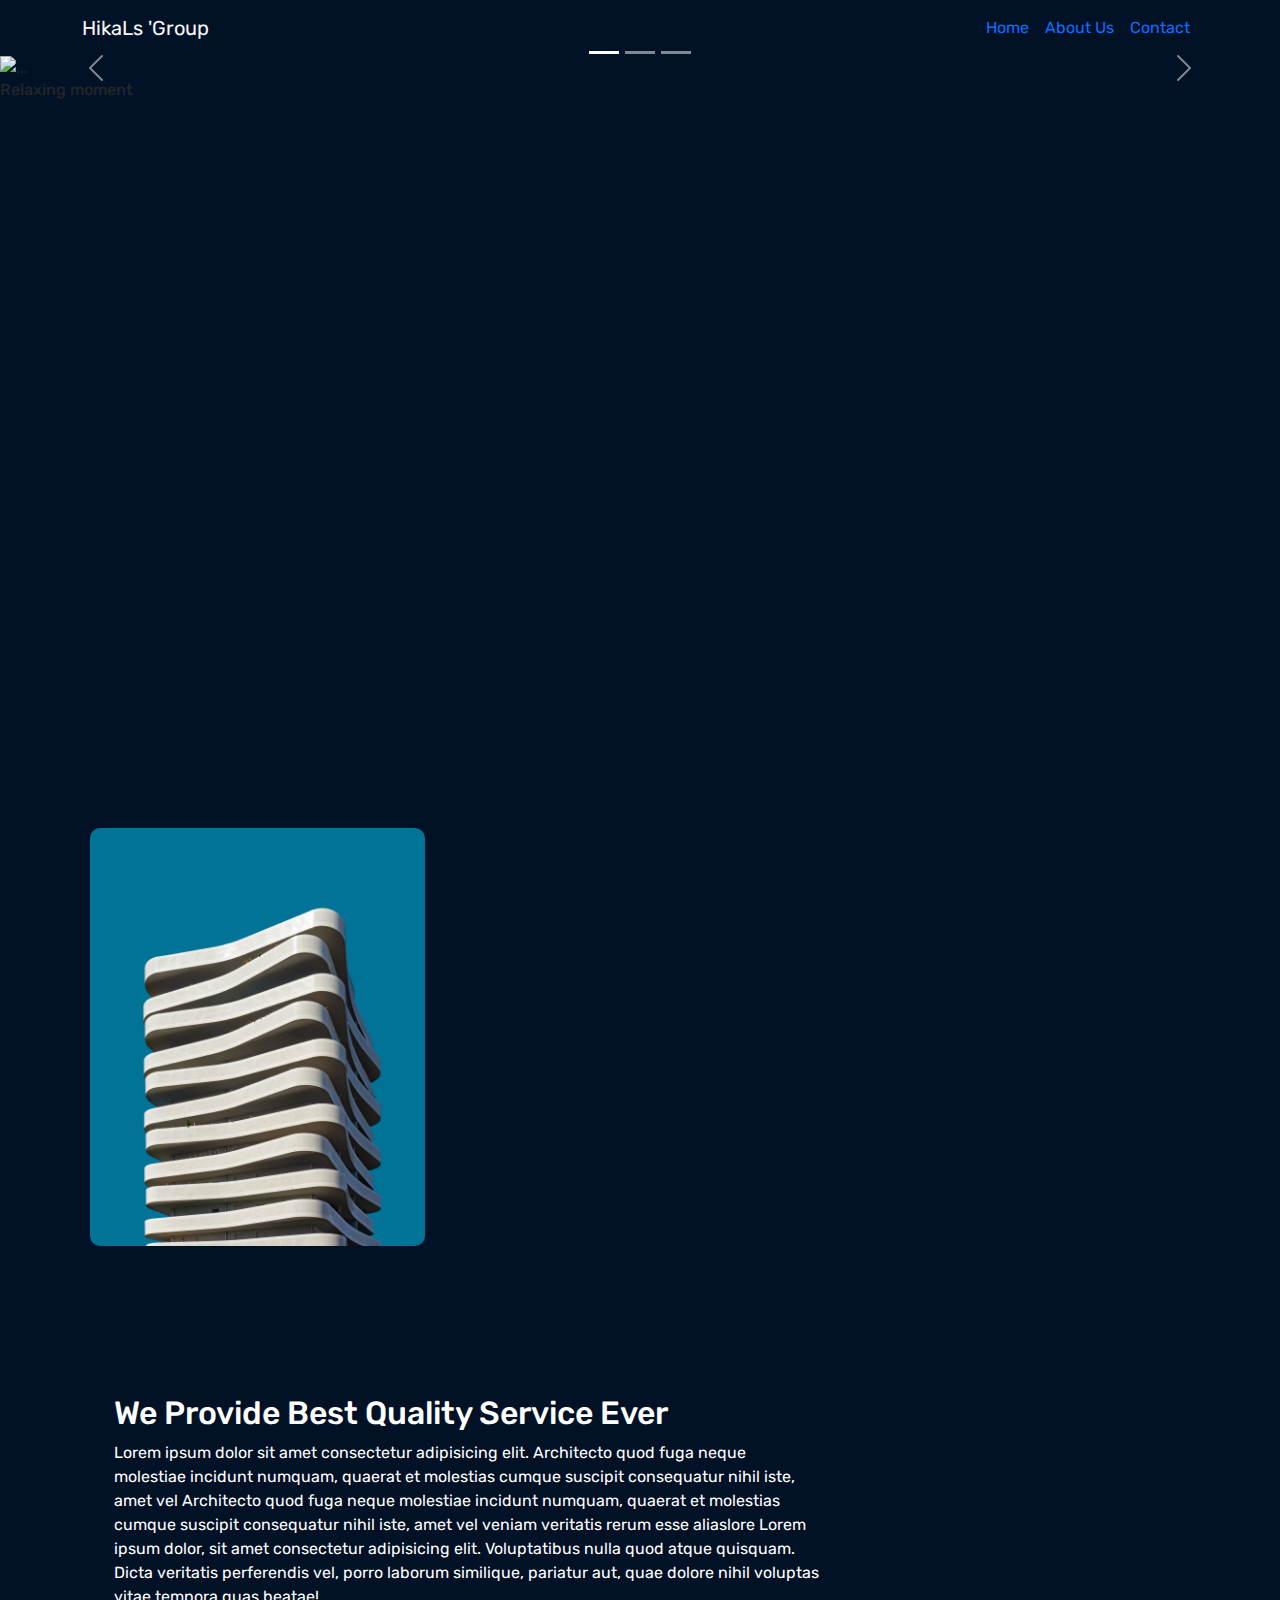
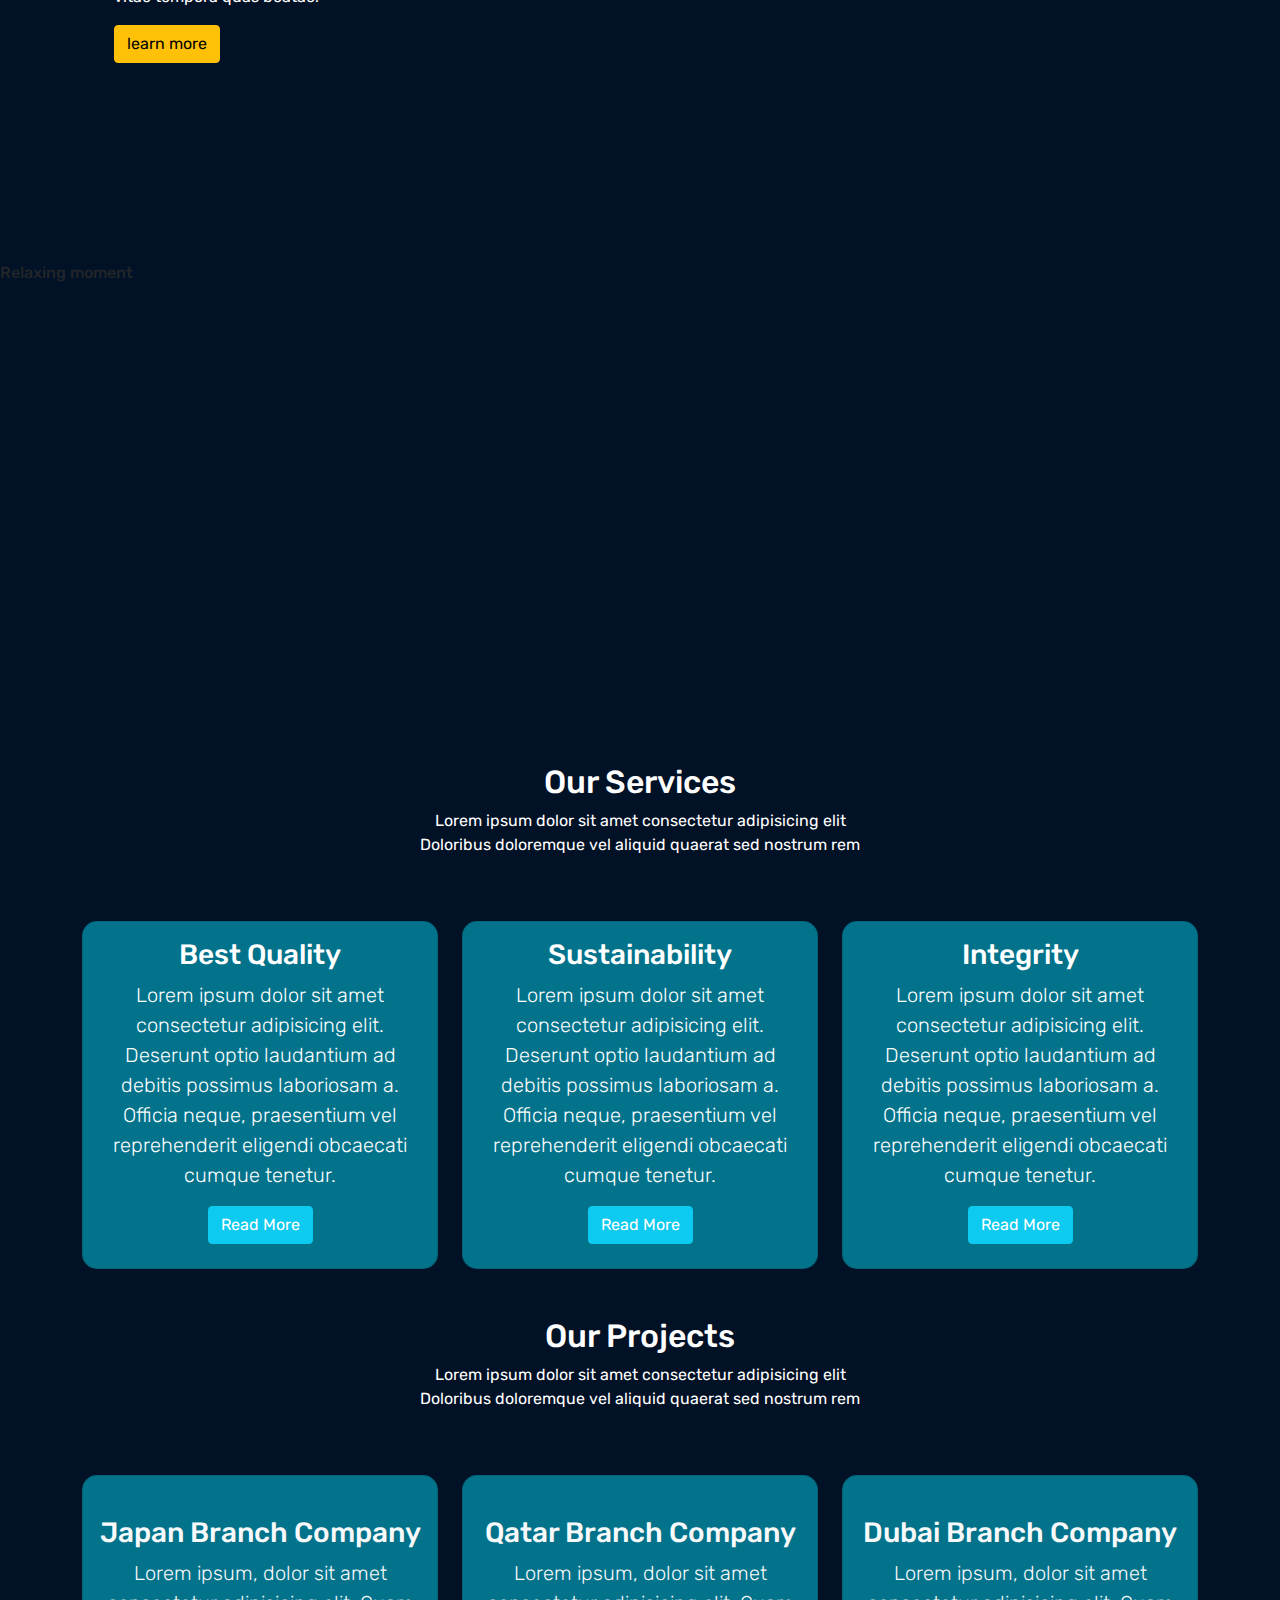
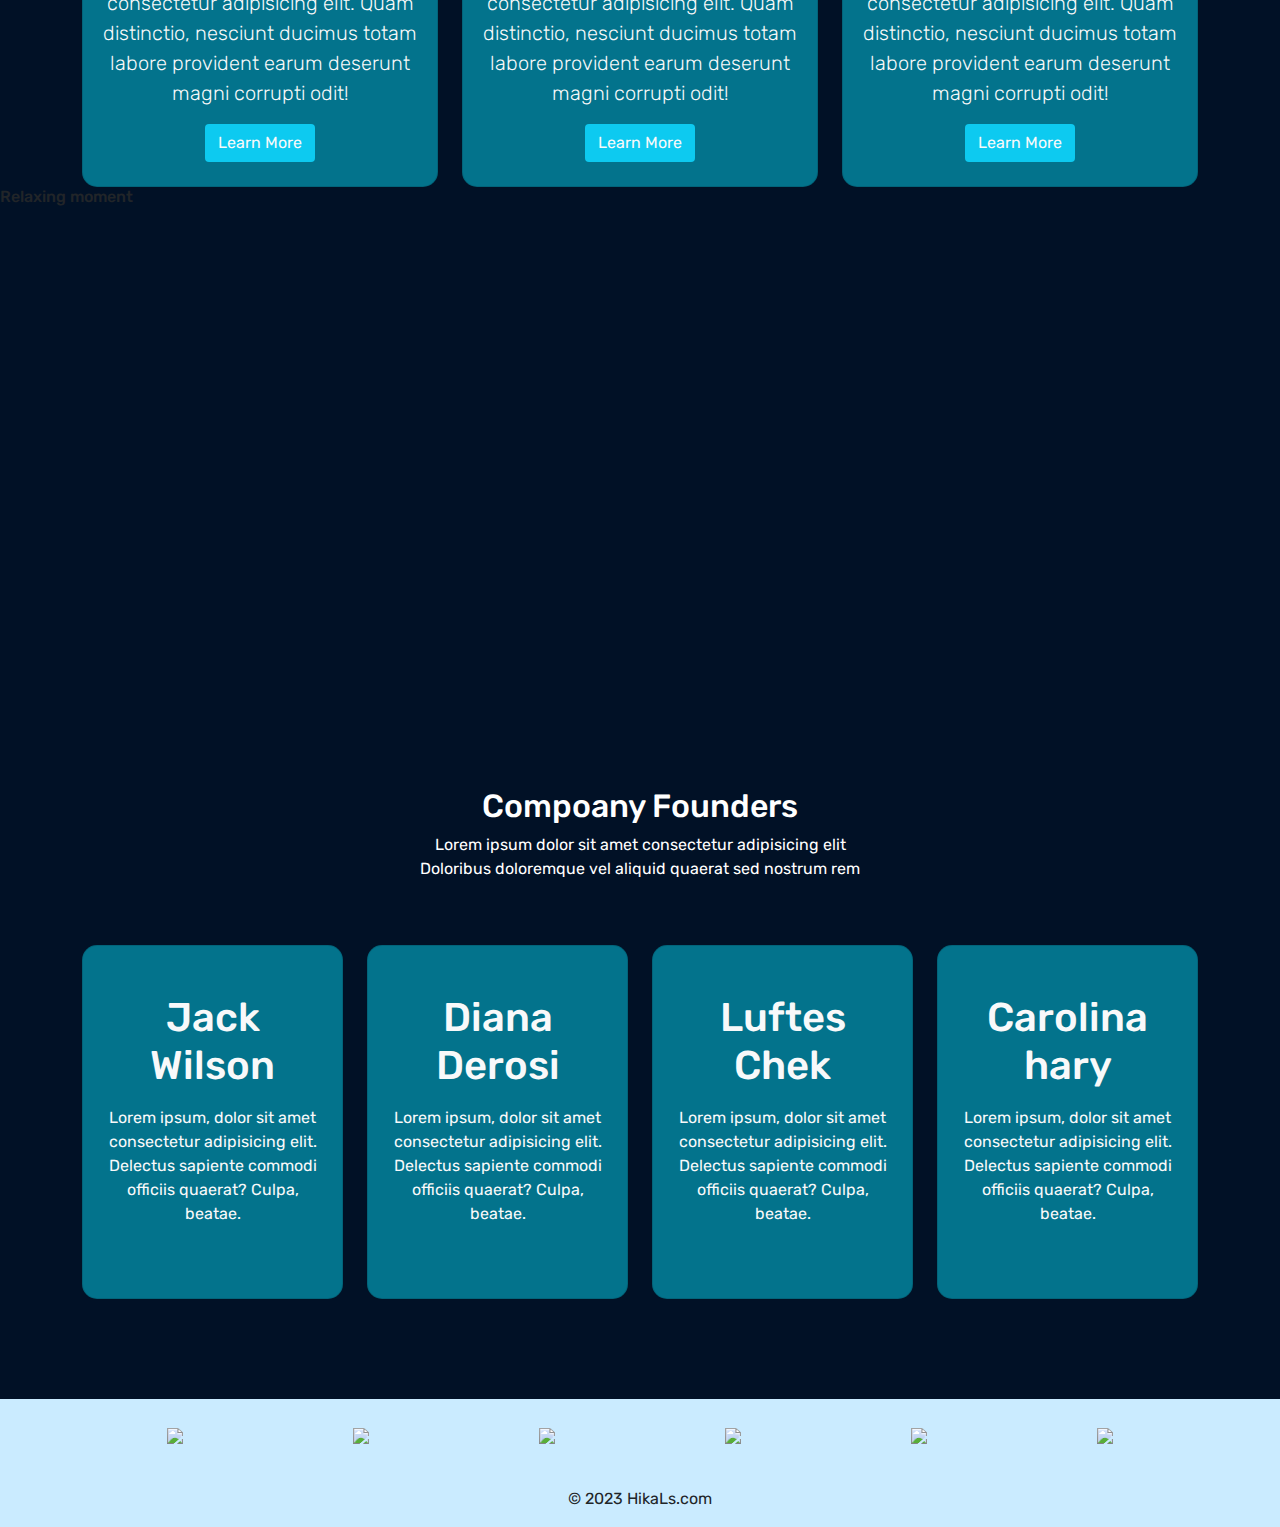
==== index.html @ d503e901 "Rename home.html - index.html, fixed images path" ====
<!DOCTYPE html>
<html lang="en">

<head>
  <meta charset="UTF-8" />
  <meta name="viewport" content="width=device-width, initial-scale=1.0" />
  <title>HIKAL</title>
  <!-- <link
      rel="stylesheet"
      href="https://cdn.jsdelivr.net/npm/bootstrap-icons@1.10.5/font/bootstrap-icons.css"
    /> -->
  <!-- BS 5 CSS Local -->
  <link rel="stylesheet" href="assets/css/bootstrap.min.css" />

  <!-- Custom CSS -->
  <link rel="stylesheet" href="assets/css/styles.min.css" />




  <!-- Fontawesome 4 -->
  <link rel="preconnect" href="https://fonts.googleapis.com">
  <link rel="preconnect" href="https://fonts.gstatic.com" crossorigin>
  <link href="https://fonts.googleapis.com/css2?family=Rubik:ital,wght@1,500&display=swap" rel="stylesheet">
  <!-- <link
      rel="stylesheet"
      href="https://cdnjs.cloudflare.com/ajax/libs/font-awesome/4.7.0/css/font-awesome.min.css"
    /> -->
</head>
<!----------------------------------------------------------------------------------------------->

<body>
  <!-- navbar -->
  <nav class="navbar navbar-expand-lg bg-body-tertiary text-light">
    <div class="container">
      <span class="navbar-brand" href="#">
        <span class="">HikaLs</span>
        'Group
      </span>
      <button class="navbar-toggler" type="button" data-bs-toggle="collapse" data-bs-target="#navbarSupportedContent"
        aria-controls="navbarSupportedContent" aria-expanded="false" aria-label="Toggle navigation">
        <!-- <span class="navbar-toggler-icon "></span> -->
        <ion-icon class="text-light" name="menu"></ion-icon>
      </button>
      <div class="collapse navbar-collapse" id="navbarSupportedContent">
        <ul class="navbar-nav ms-auto mb-2 mb-lg-0">
          <li class="nav-item">
            <a class="nav-link" href="index.html">Home</a>
          </li>
          <li class="nav-item">
            <a class="nav-link" href="about.html">About Us</a>
          </li>
          <!-- <li class="nav-item">
              <a class="nav-link" href="services.html">Services</a>
            </li> -->
          <!-- <li class="nav-item">
              <a class="nav-link" href="#portfolio">Portfolio</a>
            </li> -->
          <!-- <li class="nav-item">
              <a class="nav-link" href="#team">Team</a>
            </li> -->
          <li class="nav-item">
            <a class="nav-link" href="contact.html">Contact</a>
          </li>
        </ul>
      </div>
    </div>
  </nav>
  <!------------------------------------------------------->
  <!--carousel-->
  <div id="carouselExampleCaptions" class="carousel slide ">
    <div class="carousel-indicators">
      <button type="button" data-bs-target="#carouselExampleCaptions" data-bs-slide-to="0" class="active"
        aria-current="true" aria-label="Slide 1"></button>
      <button type="button" data-bs-target="#carouselExampleCaptions" data-bs-slide-to="1"
        aria-label="Slide 2"></button>
      <button type="button" data-bs-target="#carouselExampleCaptions" data-bs-slide-to="2"
        aria-label="Slide 3"></button>
    </div>
    <div class="carousel-inner">
      <div class="carousel-item active">
        <img src="assets/imgs/bg.jpg" class="d-block w-100" alt="..." />
        <div class="carousel-caption">
          <h3>Hikal Real Estate and Buildings Company</h3>
          <p>
            <!-- We welcome you to the global establishment to build your dream home. Contact us -->
          </p>
          <p><a href="#" class="btn btn-warning mt-3">Learn More</a></p>
        </div>
      </div>


      <div class="carousel-item">
        <img src="assets/imgs/vila1.jpg" class="d-block w-100" alt="..." />
        <div class="carousel-caption">
          <h3>Beautiful House</h3>
          <p>
            <!-- Lorem, ipsum dolor sit amet consectetur adipisicing elit.
              Voluptate necessitatibus accusamus est soluta incidunt enim rem -->
          </p>
          <p><a href="#" class="btn btn-warning mt-3">Learn More</a></p>
        </div>
      </div>
      <div class="carousel-item">
        <img src="assets/imgs/vila2.jpg" class="d-block w-100" alt="..." />
        <div class="carousel-caption">
          <h3> Relaxing Time</h3>
          <p>
            <!-- Lorem, ipsum dolor sit amet consectetur adipisicing elit.
              Voluptate necessitatibus accusamus est soluta incidunt enim rem -->
          </p>
          <p><a href="#" class="btn btn-warning mt-3">Learn More</a></p>
        </div>
      </div>
    </div>
    <button class="carousel-control-prev" type="button" data-bs-target="#carouselExampleCaptions" data-bs-slide="prev">
      <span class="carousel-control-prev-icon" aria-hidden="true"></span>
      <span class="visually-hidden">Previous</span>
    </button>
    <button class="carousel-control-next" type="button" data-bs-target="#carouselExampleCaptions" data-bs-slide="next">
      <span class="carousel-control-next-icon" aria-hidden="true"></span>
      <span class="visually-hidden">Next</span>
    </button>
  </div>



  <div class="fallwidth">
    <h6> Relaxing moment</h6>
  </div>




  </div>
  <div style="height: 200px;"></div>
  <!-- ABOUT SECTION  -->

  <section id="about" class="about section-padding g-2">
    <div class="container">
      <div class=" row ">
        <div class="col-lg-4 col-md-12 col-12 g-5 quality">
          <div class="about-img">
            <!-- <p class="text-light">Lorem ipsum dolor sit amet consectetur, Lorem ipsum, dolor sit amet consectetur adipisicing elit. Voluptate qui, dignissimos, quas perferendis voluptatem alias itaque, soluta autem nulla
                 reprehenderit nisi deleniti veniam nobis aliquam accusamus exercitationem tempora aperiam! Dolorem. adipisicing elit. Placeat omnis, quisquam corporis at re
                iciendis ex beatae eligendi consequuntur, animi provident natus qui velit excepturi, ea dignissimos
                 mollitia numquam dolorem voluptate.</p> -->
            <img src="assets/imgs/tower4.jpg" alt="" class="img-fluid height-50%" />
          </div>
        </div>
        <div style="height: 100px;"></div>
        <div class="col-lg-8 com-md-12 col-12 ps-lg-5 mt-md-5 text-white">
          <div class="about-text width-100%">

            <h2>
              We Provide Best Quality

              Service Ever
            </h2>
            <p>
              Lorem ipsum dolor sit amet consectetur adipisicing elit.
              Architecto quod fuga neque molestiae incidunt numquam, quaerat
              et molestias cumque suscipit consequatur nihil iste, amet vel
              Architecto quod fuga neque molestiae incidunt numquam, quaerat
              et molestias cumque suscipit consequatur nihil iste, amet vel
              veniam veritatis rerum esse aliaslore Lorem ipsum dolor, sit amet consectetur adipisicing elit.
              Voluptatibus nulla quod atque quisquam. Dicta veritatis perferendis vel, porro laborum similique, pariatur
              aut, quae dolore
              nihil voluptas vitae tempora quas beatae!
            </p>
            <a href="#" class="btn btn-warning">learn more</a>
          </div>
        </div>
      </div>
    </div>
  </section>
  <div style="height: 200px;"></div>
  <!-- service section  -->

  <div class="fallcover ">
    <h6> Relaxing moment</h6>

  </div>


  <section id="services" class="services section-padding ">
    <div class="container  ">
      <div class="row  ">
        <div class="col-md-12 ">
          <div class="section-header text-center pb-5 text-white ">
            <h2>Our Services</h2>
            <p>
              Lorem ipsum dolor sit amet consectetur adipisicing elit
              <br />
              Doloribus doloremque vel aliquid quaerat sed nostrum rem
            </p>
          </div>
        </div>
      </div>
      <div class="row">
        <div class="col-12 col-md-12 col-lg-4 text-white">
          <div class="card text-white text-center  pb-2 text-white">
            <div class="card-body">
              <ion-icon name="extension-puzzle"></ion-icon>
              <h3 class="card-title">Best Quality</h3>
              <p class="lead">
                Lorem ipsum dolor sit amet consectetur adipisicing elit.
                Deserunt optio laudantium ad debitis possimus laboriosam a.
                Officia neque, praesentium vel reprehenderit eligendi
                obcaecati cumque tenetur.
              </p>
              <button class="btn btn-info text-white">Read More</button>
            </div>
          </div>
        </div>

        <div class="col-12 col-md-12 col-lg-4">
          <div class="card text-white text-center pb-2">
            <div class="card-body">
              <ion-icon name="aperture"></ion-icon>
              <!-- <i class="bi bi-slack display-4"></i> -->
              <h3 class="card-title">Sustainability</h3>
              <p class="lead">
                Lorem ipsum dolor sit amet consectetur adipisicing elit.
                Deserunt optio laudantium ad debitis possimus laboriosam a.
                Officia neque, praesentium vel reprehenderit eligendi
                obcaecati cumque tenetur.
              </p>
              <button class="btn btn-info text-white">Read More</button>
            </div>
          </div>
        </div>

        <div class="col-12 col-md-12 col-lg-4">
          <div class="card text-white text-center pb-2">
            <div class="card-body">
              <ion-icon name="logo-slack"></ion-icon>
              <h3 class="card-title">Integrity</h3>
              <p class="lead">
                Lorem ipsum dolor sit amet consectetur adipisicing elit.
                Deserunt optio laudantium ad debitis possimus laboriosam a.
                Officia neque, praesentium vel reprehenderit eligendi
                obcaecati cumque tenetur.
              </p>
              <button class="btn btn-info text-white">Read More</button>
            </div>
          </div>
        </div>
      </div>
    </div>
  </section>

  <!-- Porfolio Section  -->

  <section id="portfolio" class="mt-5 portfolio section-padding">
    <div class="container">
      <div class="row g-4">
        <div class="col-md-12">
          <div class="section-header text-center pb-5 text-white">
            <h2>Our Projects</h2>
            <p>
              Lorem ipsum dolor sit amet consectetur adipisicing elit
              <br />
              Doloribus doloremque vel aliquid quaerat sed nostrum rem
            </p>
          </div>
        </div>
      </div>
      <div class="row">
        <div class="col-12 col-md-12 col-lg-4">
          <div class="card text-center text-center  pb-2">
            <div class="card-body text-dark">
              <div class="img-area mb-47">
                <img src="assets/imgs/tower1.jpg" alt="" class="img-fluid" />
              </div>
              <h3 class="card-title text-light">Japan Branch Company</h3>
              <p class="lead text-light">
                Lorem ipsum, dolor sit amet consectetur adipisicing elit. Quam
                distinctio, nesciunt ducimus totam labore provident earum
                deserunt magni corrupti odit!
              </p>
              <button class="btn bg-info text-light">Learn More</button>
            </div>
          </div>
        </div>

        <div class="col-12 col-md-12 col-lg-4">
          <div class="card text-center text-center bg-#03738C pb-2">
            <div class="card-body text-dark">
              <div class="img-area mb-47">
                <img src="assets/imgs/tower2.jpg" alt="" class="img-fluid" />
              </div>
              <h3 class="card-title text-light">Qatar Branch Company</h3>
              <p class="lead text-light">
                Lorem ipsum, dolor sit amet consectetur adipisicing elit. Quam
                distinctio, nesciunt ducimus totam labore provident earum
                deserunt magni corrupti odit!
              </p>
              <button class="btn bg-info text-light">Learn More</button>
            </div>
          </div>
        </div>

        <div class="col-12 col-md-12 col-lg-4">
          <div class="card text-center  bg-#03738C pb-2">
            <div class="card-body text-dark">
              <div class="img-area mb-47">
                <img src="assets/imgs/tower3.jpg" alt="" class="img-fluid" />
              </div>
              <h3 class="card-title text-light">Dubai Branch Company</h3>
              <p class="lead text-light">
                Lorem ipsum, dolor sit amet consectetur adipisicing elit. Quam
                distinctio, nesciunt ducimus totam labore provident earum
                deserunt magni corrupti odit!
              </p>
              <button class="btn bg-info text-light">Learn More</button>
            </div>
          </div>
        </div>
      </div>
    </div>
  </section>

  <!-- team section  -->





  <div class="fall">

    <h6> Relaxing moment</h6>
  </div>



  <div style="height: 100px;"></div>
  <section id="team" class="team section-padding">
    <div class="container">
      <div class="row">
        <div class="col-md-12">
          <div class="section-header text-center pb-5 text-white">
            <h2>Compoany Founders</h2>
            <p>
              Lorem ipsum dolor sit amet consectetur adipisicing elit
              <br />
              Doloribus doloremque vel aliquid quaerat sed nostrum rem
            </p>
          </div>
        </div>
      </div>
      <div class="row">
        <div class=" col-12 col-md-6 col-lg-3">
          <div class="card text-center">
            <div class="card-body">
              <img src="assets/imgs/p4.jpg" alt="" class="img-fluid " />
              <h1 class="card-title py-2 text-light">Jack Wilson</h1>
              <p class="card-text text-light">
                Lorem ipsum, dolor sit amet consectetur adipisicing elit.
                Delectus sapiente commodi officiis quaerat? Culpa, beatae.
              </p>
              <p class="socials">
                <i class="bi bi-twitter text-dark mx-1"></i>
                <i class="bi bi-facebook text-dark mx-1"></i>
                <i class="bi bi-linkedin text-dark mx-1"></i>
                <i class="bi bi-instagram text-dark mx-1"></i>
              </p>
            </div>
          </div>
        </div>

        <div class="col-12 col-md-6 col-lg-3">
          <div class="card text-center">
            <div class="card-body">
              <img src="assets/imgs/p3.jpg" alt="" class="img-fluid " />
              <h1 class="card-title py-2 text-light">Diana Derosi</h1>
              <p class="card-text text-light ">
                Lorem ipsum, dolor sit amet consectetur adipisicing elit.
                Delectus sapiente commodi officiis quaerat? Culpa, beatae.
              </p>
              <p class="socials">
                <i class="bi bi-twitter text-dark mx-1"></i>
                <i class="bi bi-facebook text-dark mx-1"></i>
                <i class="bi bi-linkedin text-dark mx-1"></i>
                <i class="bi bi-instagram text-dark mx-1"></i>
              </p>
            </div>
          </div>
        </div>

        <div class="col-12 col-md-6 col-lg-3">
          <div class="card text-center">
            <div class="card-body">
              <img src="assets/imgs/p5.jpg" alt="" class="img-fluid " />
              <h1 class="card-title py-2 text-light">Luftes Chek</h1>
              <p class="card-text text-light">
                Lorem ipsum, dolor sit amet consectetur adipisicing elit.
                Delectus sapiente commodi officiis quaerat? Culpa, beatae.
              </p>
              <p class="socials text-light">
                <i class="bi bi-twitter text-dark mx-1"></i>
                <i class="bi bi-facebook text-dark mx-1"></i>
                <i class="bi bi-linkedin text-dark mx-1"></i>
                <i class="bi bi-instagram text-dark mx-1"></i>
              </p>
            </div>
          </div>
        </div>

        <div class="col-12 col-md-6 col-lg-3">
          <div class="card text-center">
            <div class="card-body">
              <img src="assets/imgs/beba.jpg" alt="" class="img-fluid " />
              <h1 class="card-title py-2 text-light">Carolina hary</h1>
              <p class="card-text text-light">
                Lorem ipsum, dolor sit amet consectetur adipisicing elit.
                Delectus sapiente commodi officiis quaerat? Culpa, beatae.
              </p>
              <p class="socials">
                <i class="bi bi-twitter text-dark mx-1"></i>
                <i class="bi bi-facebook text-dark mx-1"></i>
                <i class="bi bi-linkedin text-dark mx-1"></i>
                <i class="bi bi-instagram text-dark mx-1"></i>
              </p>
            </div>
          </div>
        </div>
      </div>
    </div>
  </section>
  <div style="height: 100px;"></div>

  <!-- footer -->

  <footer class="text-center text-white " style="background-color: #caebff;">
    <!-- Grid container -->
    <div class="container p-4">
      <!-- Section: Images -->
      <section class="">
        <div class="row">
          <div class="col-lg-2 col-md-12 mb-4 mb-md-0">
            <div class="bg-image hover-overlay ripple shadow-1-strong rounded" data-ripple-color="light">
              <img src="https://mdbcdn.b-cdn.net/img/new/fluid/city/113.webp" class="w-100" />
              <a href="#!">
                <div class="mask" style="background-color: ffffff"></div>
              </a>
            </div>
          </div>
          <div class="col-lg-2 col-md-12 mb-4 mb-md-0">
            <div class="bg-image hover-overlay ripple shadow-1-strong rounded" data-ripple-color="light">
              <img src="https://mdbcdn.b-cdn.net/img/new/fluid/city/111.webp" class="w-100" />
              <a href="#!">
                <div class="mask" style="background-color: ffffff;"></div>
              </a>
            </div>
          </div>
          <div class="col-lg-2 col-md-12 mb-4 mb-md-0">
            <div class="bg-image hover-overlay ripple shadow-1-strong rounded" data-ripple-color="light">
              <img src="https://mdbcdn.b-cdn.net/img/new/fluid/city/112.webp" class="w-100" />
              <a href="#!">
                <div class="mask" style="background-color: ffffff"></div>
              </a>
            </div>
          </div>
          <div class="col-lg-2 col-md-12 mb-4 mb-md-0">
            <div class="bg-image hover-overlay ripple shadow-1-strong rounded" data-ripple-color="light">
              <img src="https://mdbcdn.b-cdn.net/img/new/fluid/city/114.webp" class="w-100" />
              <a href="#!">
                <div class="mask" style="background-color:ffffff"></div>
              </a>
            </div>
          </div>
          <div class="col-lg-2 col-md-12 mb-4 mb-md-0">
            <div class="bg-image hover-overlay ripple shadow-1-strong rounded" data-ripple-color="light">
              <img src="https://mdbcdn.b-cdn.net/img/new/fluid/city/115.webp" class="w-100" />
              <a href="#!">
                <div class="mask" style="background-color: ffffff"></div>
              </a>
            </div>
          </div>
          <div class="col-lg-2 col-md-12 mb-4 mb-md-0">
            <div class="bg-image hover-overlay ripple shadow-1-strong rounded" data-ripple-color="light">
              <img src="https://mdbcdn.b-cdn.net/img/new/fluid/city/116.webp" class="w-100" />
              <a href="#!">
                <div class="mask" style="background-color: ffffff"></div>
              </a>
            </div>
          </div>
        </div>
      </section>
      <!-- Section: Images -->
    </div>
    <!-- Grid container -->

    <!-- Copyright -->
    <div class="Copyright text-center p-3 text-dark" style="background-color:caebff;">
      © 2023
      <a class="text-dark " href="/about.html">HikaLs.com</a>
    </div>
    <!-- Copyright -->
  </footer>


  <script src="assets/js/bootstrap.bundle.min.js"></script>

  <script type="module" src="https://unpkg.com/ionicons@7.1.0/dist/ionicons/ionicons.esm.js"></script>
  <script nomodule src="https://unpkg.com/ionicons@7.1.0/dist/ionicons/ionicons.js"></script>
</body>

</html>
---- assets/css/styles.min.css ----
:root {
    --clr-1: #0a2658;
    --clr-2: #cbe5fe;
    --clr-3: #74aee0;
    --clr-4: #c4f0d9;
    --clr-5: #30d380;
    --clr-6: #fee8b7;
    --clr-7: #f3bf49;
    --clr-8: #f5d5da;
    --clr-9: #de5863;
    --clr-10: #ffffff;
    --clr-11: #f2f2f2;
    --clr-12: #e30020;
    --clr-13: #2a97f6;
    
}
* {
    margin: 0;
    padding: 0;
    box-sizing: border-box;
    
   
}
body {
    /* background: rgb(228, 228, 228); */
    background-color: #011126;
    font-family: 'Rubik', sans-serif;
    /* font-family: Georgia, 'Times New Roman', Times, serif; */
}

.bg-main {
    background-color: var(--clr-1)
}

.stat-card {
    max-width: 300px
}

.fade:not(.show) {
    transform: scale(.4)
}

.fade {
    transition: all .3s linear !important
}

#carouselExampleCaptions {
    position: relative;
}

/* #carouselExampleCaptions::after {
    content: '';
    position: absolute;
    width: 100%;
    height: 100%;
    top: 0;
    left: 0;
    background-color: rgba(0, 0, 0, 0.50);
} */

.quality{
    display: flex;
    justify-content: space-between;
    align-items: center;
}
.about-{
    display: flex !important;
    justify-content: space-between;
    align-items: center;
}

.first_col{
    background-color: #f5f5f5;
    height: 550px;
    position: relative;
    width: 550px;
    left: 155px;
    top: 171px;
    border-radius: 30px;
    
}
.img-fluid{
    border-radius: 10px;
}
.last_row{
    width: 60% !important;
    position: relative !important;
    left: 350px;
    top: 50px;
    height: 200px;
     padding-bottom: 100px !important;
     background-color: #f5f5f5;
     border-radius: 30px;
}

.btn-primary{
    background-color: #0c0649;
    border: #ffffff;
}
.btn-primary:hover{
    background-color: #0a2658;;
 
}
.form-control{
    height: 52px;
    background-color: #ffffff;
    font-size: 14px;
    border-radius: 15px;
    box-shadow: none !important;
    /* border: 1px solid #ffffff; */

}
/* .form-control[type=text]:focus{
    border: 2px solid #ffffff;
} */




.card {
    background-color: #03738C;
    border-radius: 15px;
    
     
}


/* .btn{
    background-color: #0c0649;
    border: #ffffff;
}
.btn:hover{
    background-color: #776bff;
} */
.fallwidth{ 
    background-image: url(assets/imgs/attatshment.jpg);
    
    height: 500px;
    background-position: center;
    background-size: cover;
    background-repeat: no-repeat;
    background-attachment: fixed;
    
    width: 100% ;
}  
    
    .fall{
    background-image: url(assets/imgs/vila3.jpg);
   
    height: 500px;
    background-position: center;
    background-size: cover;
    background-repeat: no-repeat;
    background-attachment: fixed;
    
    
    width: 100% ;
} 
.fallcover{
    background-image: url(assets/imgs/attatshment2.jpg) ;
   
    height: 500px;
    background-position: center;
    background-size: cover ;
    background-repeat: no-repeat ;
    background-attachment: fixed ;

    
    width: 100% ;
} 
.footer{
   background-color: var(--clr-11);
 
}
.Copyright a{
    text-decoration: none;

}


/* ///////////////////////////////////////// */
/* about  */


.imgabout{
    width: 100%;
    height: 100%;
}
.paragraf_about p {
    margin: 0;
    padding: 0;
    box-sizing: border-box;
    display: flex;
    justify-content: center;
    align-items: center;
    

}
.footer-about{
    background-color: #03738C;
    text-decoration: none;
    
}





/* ///////////////////////////////////////////////////////////////// */

/* contact */


/* .wrapper{
width: 420px;
    color: #f2f2f2;
    background: #011126;
 
   
}

.wrapper h2{
    font-size: 45px;
    text-align: center;
}

.wrapper .input-box{
    position: relative;
    width: 100%;
    height: 50px;
    margin: 30px 0;

}

.input-box input {
    
    width: 100%;
    height: 100%;
    background: transparent;
    border: none;
    outline: none;
    border: 2px solid rgba(255, 255, 255, .2);
    border-radius: 40px;
    font-size: 17px;
    color: #ffffff;
    padding: 20px 45px 20px 20px ;
}
.input-box input::placeholder{
    color: #ffffff;
}
.input-box i {

    position: absolute;
    right: 20px;
    top: 50%;
    transform: translateY(-50%);
    font-size: 20px;


}
.wrapper .remember-forgot{

display: flex;
justify-content:space-between ;
font-size: 15px;
margin: -15px 0 15px ;

}
.remember-forgot label input{
    accent-color: #fff;
    margin-right: 3px;
}

.remember-forgot a {
    color: #fff;
    text-decoration: none;
}

.remember-forgot a:hover{
    text-decoration: underline;
}

.wrapper .btnform {
    width: 100%;
    height: 30px;
    border-radius: 30px;
    background: var(--clr-11);
    border: none;
    outline: none;
    box-shadow: 0 0 10px rgba(0, 0, 0, .1);
    cursor: pointer;
    font-size: 17px;
    color: #333;
    font-weight: 700;

}

.wrapper .register-link{

    font-size: 15px;
    text-align: center;
    margin: 20px 0 15px;

}

.register-link p a {

    color: #fff;
    text-decoration: none;
    font-weight: 700;

}

.register-link p a:hover {
    text-decoration: underline;

}
.contactimg{
    height: 100%;
    width: 100%;
=======
:root {
    --clr-1: #0a2658;
    --clr-2: #cbe5fe;
    --clr-3: #74aee0;
    --clr-4: #c4f0d9;
    --clr-5: #30d380;
    --clr-6: #fee8b7;
    --clr-7: #f3bf49;
    --clr-8: #f5d5da;
    --clr-9: #de5863;
    --clr-10: #ffffff;
    --clr-11: #f2f2f2;
    --clr-12: #e30020;
    --clr-13: #2a97f6;
    
}
* {
    margin: 0;
    padding: 0;
    box-sizing: border-box;
    
   
}
body {
    /* background: rgb(228, 228, 228); */
    /* background-color : #011126;
    font-family: 'Rubik', sans-serif; */
    /* font-family: Georgia, 'Times New Roman', Times, serif; */


.bg-main {
    background-color: var(--clr-1)
}

.stat-card {
    max-width: 300px
}

.fade:not(.show) {
    transform: scale(.4)
}

.fade {
    transition: all .3s linear !important
}

#carouselExampleCaptions {
    position: relative;
}

/* #carouselExampleCaptions::after {
    content: '';
    position: absolute;
    width: 100%;
    height: 100%;
    top: 0;
    left: 0;
    background-color: rgba(0, 0, 0, 0.50);
} */

.quality{
    display: flex;
    justify-content: space-between;
    align-items: center;
}
.about-{
    display: flex !important;
    justify-content: space-between;
    align-items: center;
}

.first_col{
    background-color: #f5f5f5;
    height: 550px;
    position: relative;
    width: 550px;
    left: 155px;
    top: 171px;
    border-radius: 30px;
    
}
.img-fluid{
    border-radius: 10px;
}
.last_row{
    width: 60% !important;
    position: relative !important;
    left: 350px;
    top: 50px;
    height: 200px;
     padding-bottom: 100px !important;
     background-color: #f5f5f5;
     border-radius: 30px;
}

.btn-primary{
    background-color: #0c0649;
    border: #ffffff;
}
.btn-primary:hover{
    background-color: #0a2658;;
 
}
.form-control{
    height: 52px;
    background-color: #ffffff;
    font-size: 14px;
    border-radius: 15px;
    box-shadow: none !important;
    /* border: 1px solid #ffffff; */

}
/* .form-control[type=text]:focus{
    border: 2px solid #ffffff;
} */




.card {
    background-color: #03738C;
    border-radius: 15px;
    
     
}


/* .btn{
    background-color: #0c0649;
    border: #ffffff;
}
.btn:hover{
    background-color: #776bff;
} */
.fallwidth{
    background-image: url(/assets/imgs/attatshment.jpg);
   
    height: 500px;
    background-position: center;
    background-size: cover;
    background-repeat: no-repeat;
    background-attachment: fixed;
    
    width: 100%;
} 
.fall{
    background-image: url(/assets/imgs/vila3.jpg);
   
    height: 500px;
    background-position: center;
    background-size: cover;
    background-repeat: no-repeat;
    background-attachment: fixed;
    
    width: 100%;
} 
.fallcover{
    background-image: url(/assets/imgs/attatshment2.jpg);
   
    height: 500px;
    background-position: center;
    background-size: cover;
    background-repeat: no-repeat;
    background-attachment: fixed;
    
    width: 100%;
} 
.footer{
   background-color: var(--clr-11);
 
}
.Copyright a{
    text-decoration: none;

}


/* ///////////////////////////////////////// */
/* about  */


.imgabout{
    width: 100%;
    height: 100%;
}
.paragraf_about p {
    margin: 0;
    padding: 0;
    box-sizing: border-box;
    display: flex;
    justify-content: center;
    align-items: center;
    

}
.footer-about{
    background-color: #03738C;
    text-decoration: none;
    
}




/* ///////////////////////////////////////////////////////////////// */

/* contact */


/* .wrapper{
width: 420px;
    color: #f2f2f2;
    background: #011126;
 
   
}

.wrapper h2{
    font-size: 45px;
    text-align: center;
}

.wrapper .input-box{
    position: relative;
    width: 100%;
    height: 50px;
    margin: 30px 0;

}

.input-box input {
    
    width: 100%;
    height: 100%;
    background: transparent;
    border: none;
    outline: none;
    border: 2px solid rgba(255, 255, 255, .2);
    border-radius: 40px;
    font-size: 17px;
    color: #ffffff;
    padding: 20px 45px 20px 20px ;
}
.input-box input::placeholder{
    color: #ffffff;
}
.input-box i {

    position: absolute;
    right: 20px;
    top: 50%;
    transform: translateY(-50%);
    font-size: 20px;


}
.wrapper .remember-forgot{

display: flex;
justify-content:space-between ;
font-size: 15px;
margin: -15px 0 15px ;

}
.remember-forgot label input{
    accent-color: #fff;
    margin-right: 3px;
}

.remember-forgot a {
    color: #fff;
    text-decoration: none;
}

.remember-forgot a:hover{
    text-decoration: underline;
}

.wrapper .btnform {
    width: 100%;
    height: 30px;
    border-radius: 30px;
    background: var(--clr-11);
    border: none;
    outline: none;
    box-shadow: 0 0 10px rgba(0, 0, 0, .1);
    cursor: pointer;
    font-size: 17px;
    color: #333;
    font-weight: 700;

}

.wrapper .register-link{

    font-size: 15px;
    text-align: center;
    margin: 20px 0 15px;

}

.register-link p a {

    color: #fff;
    text-decoration: none;
    font-weight: 700;

}

.register-link p a:hover {
    text-decoration: underline;

}
.contactimg{
    height: 100%;
    width: 100%;

} */
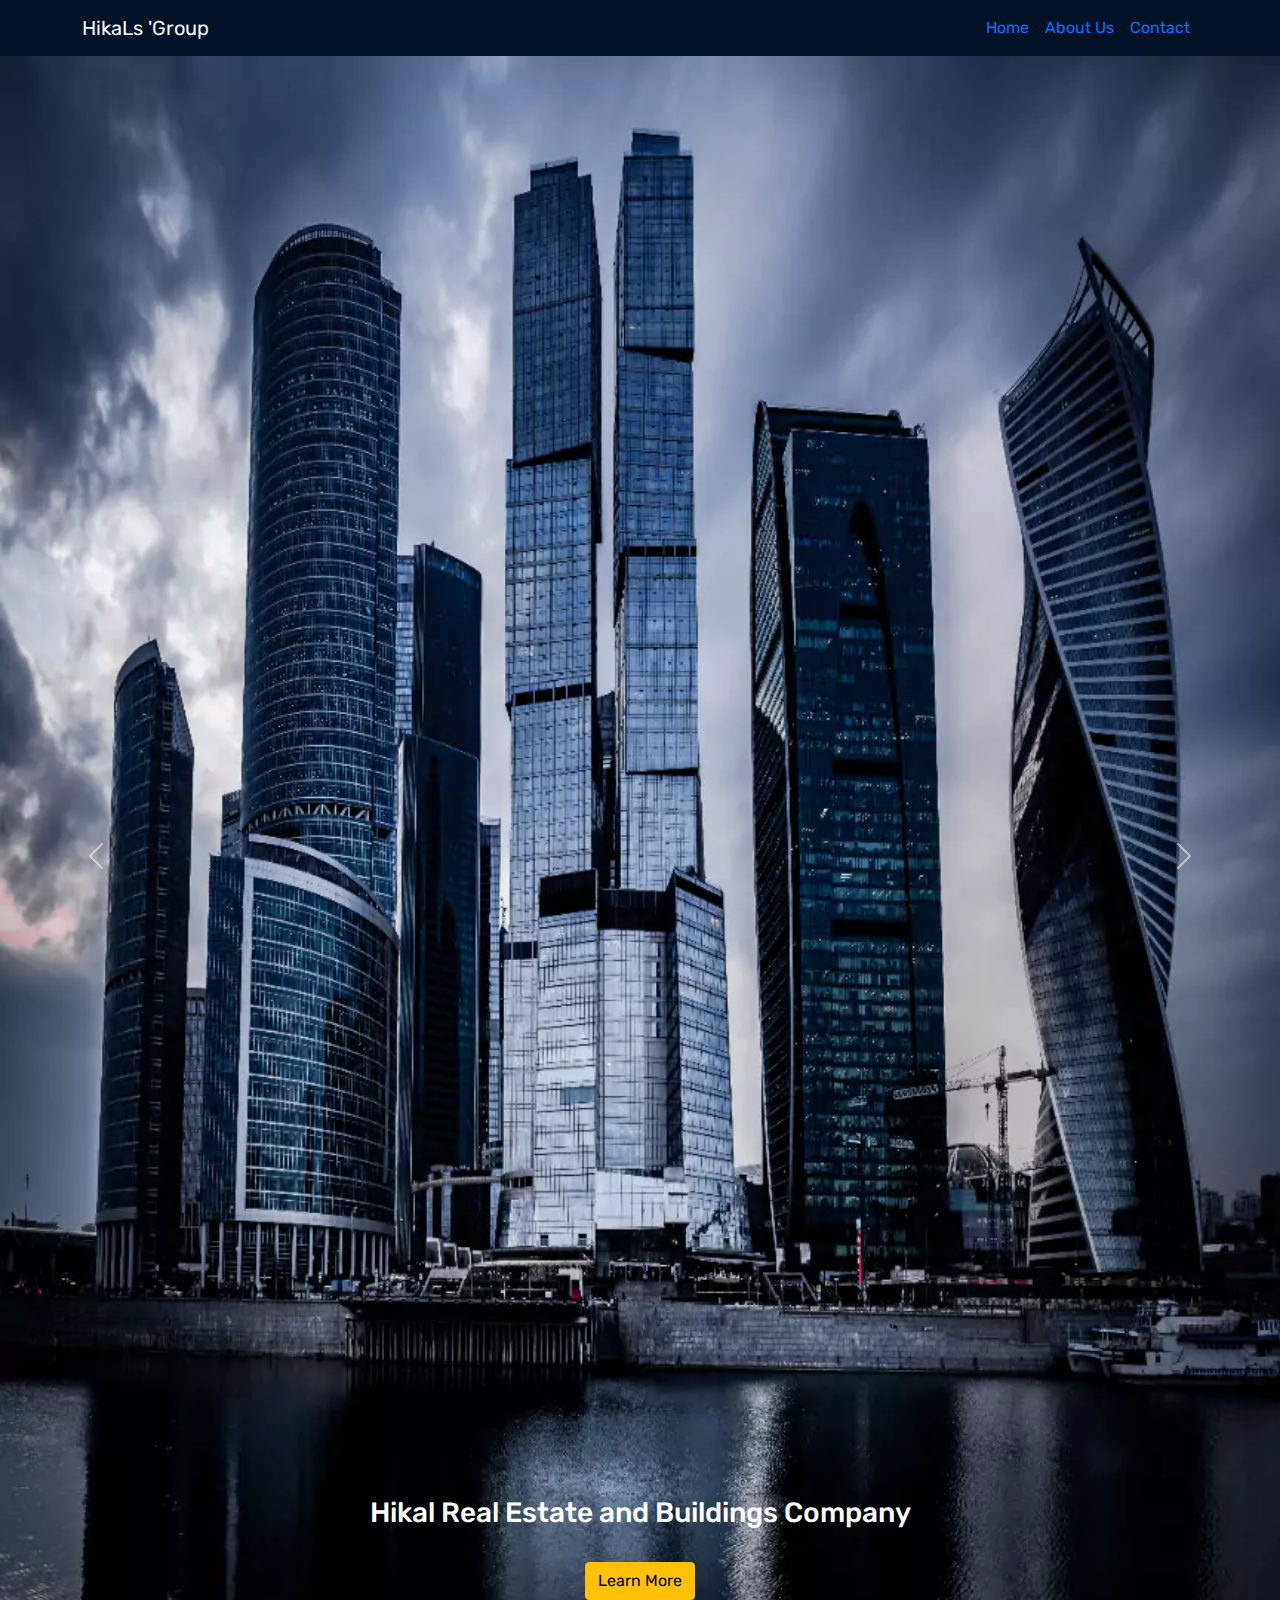
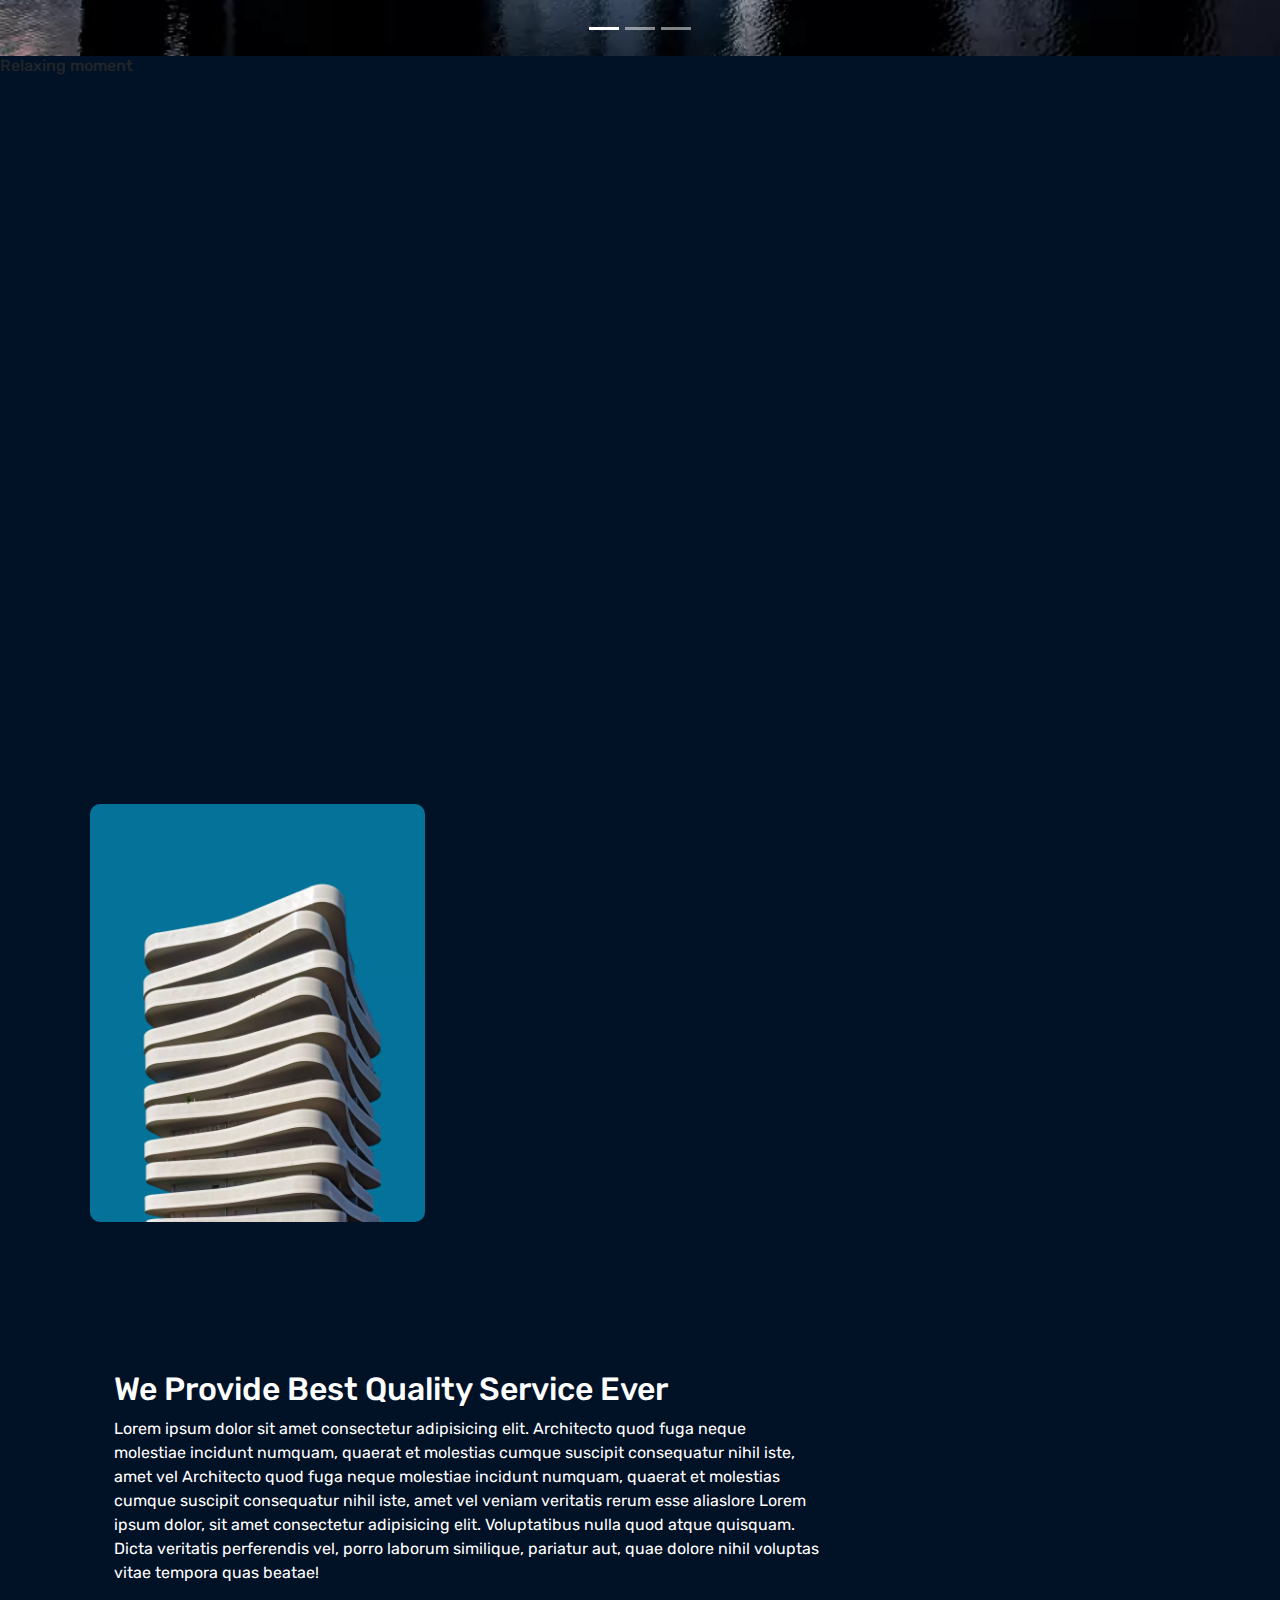
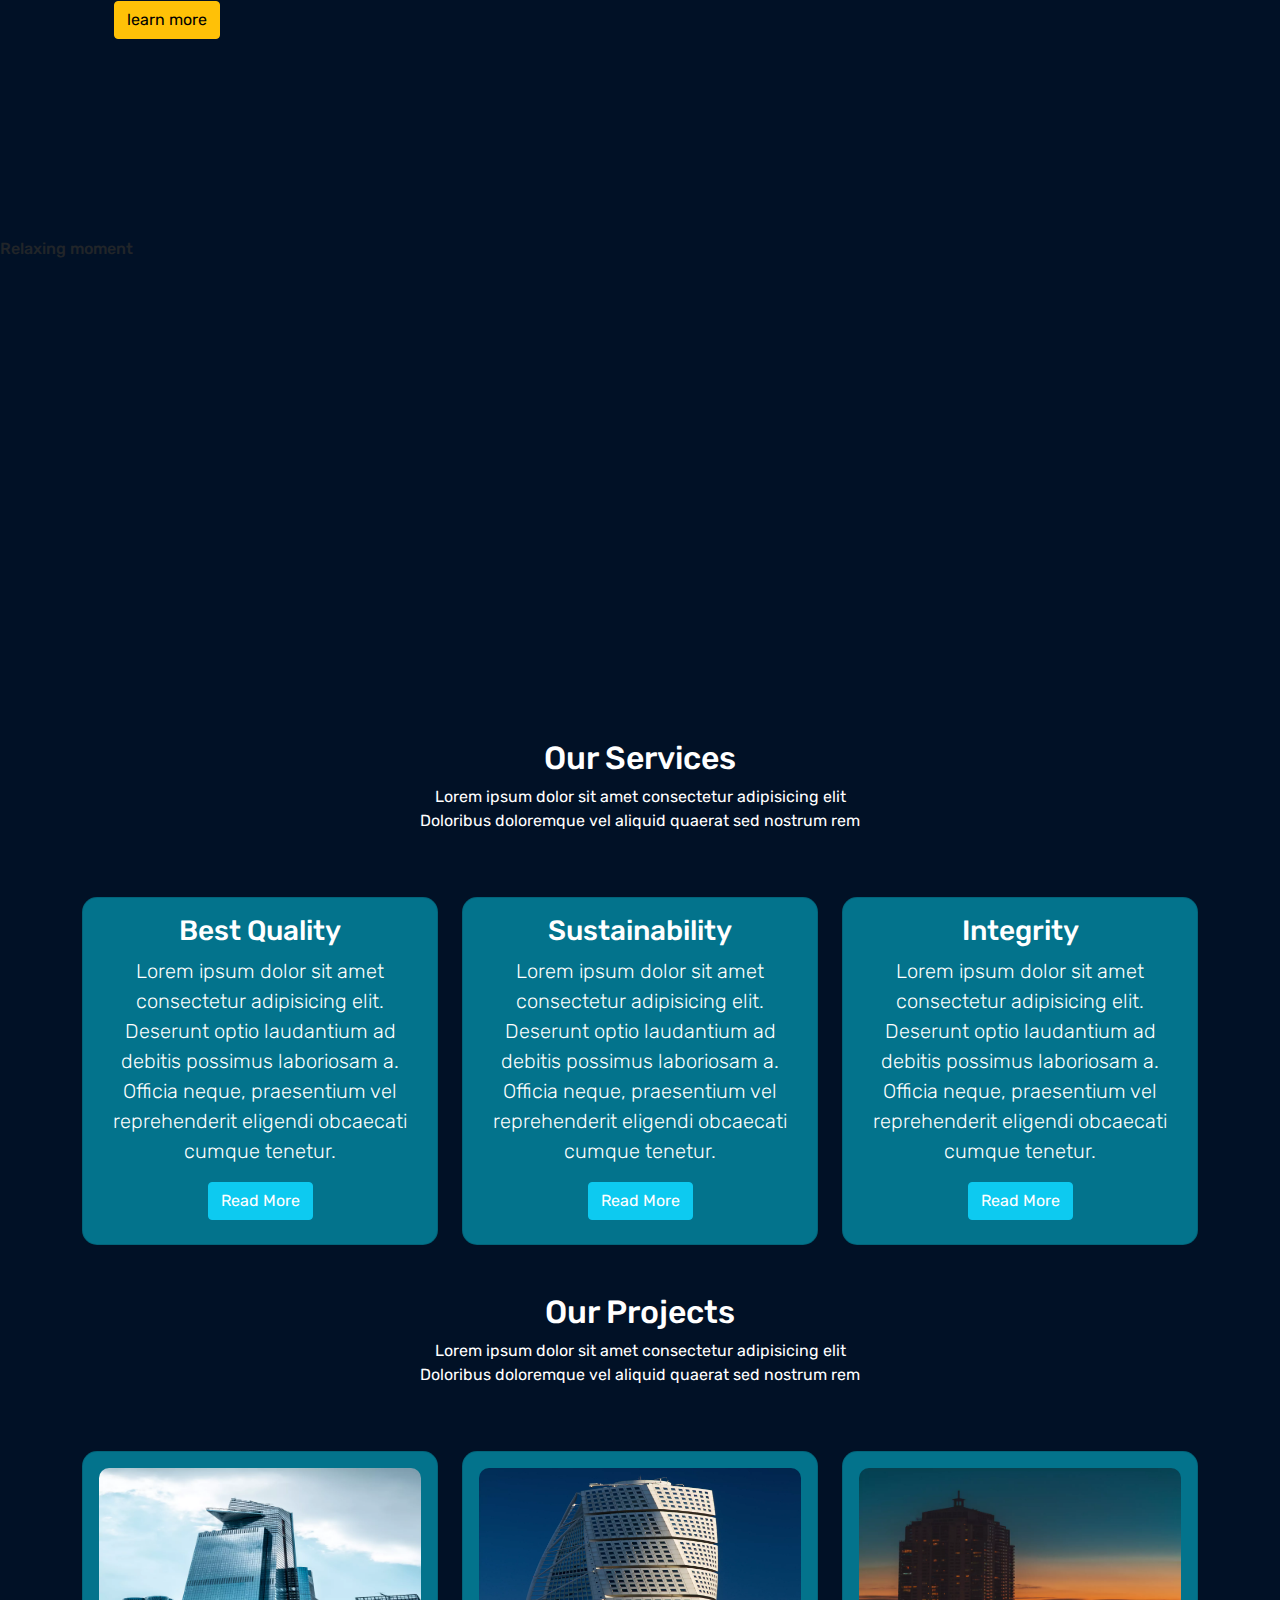
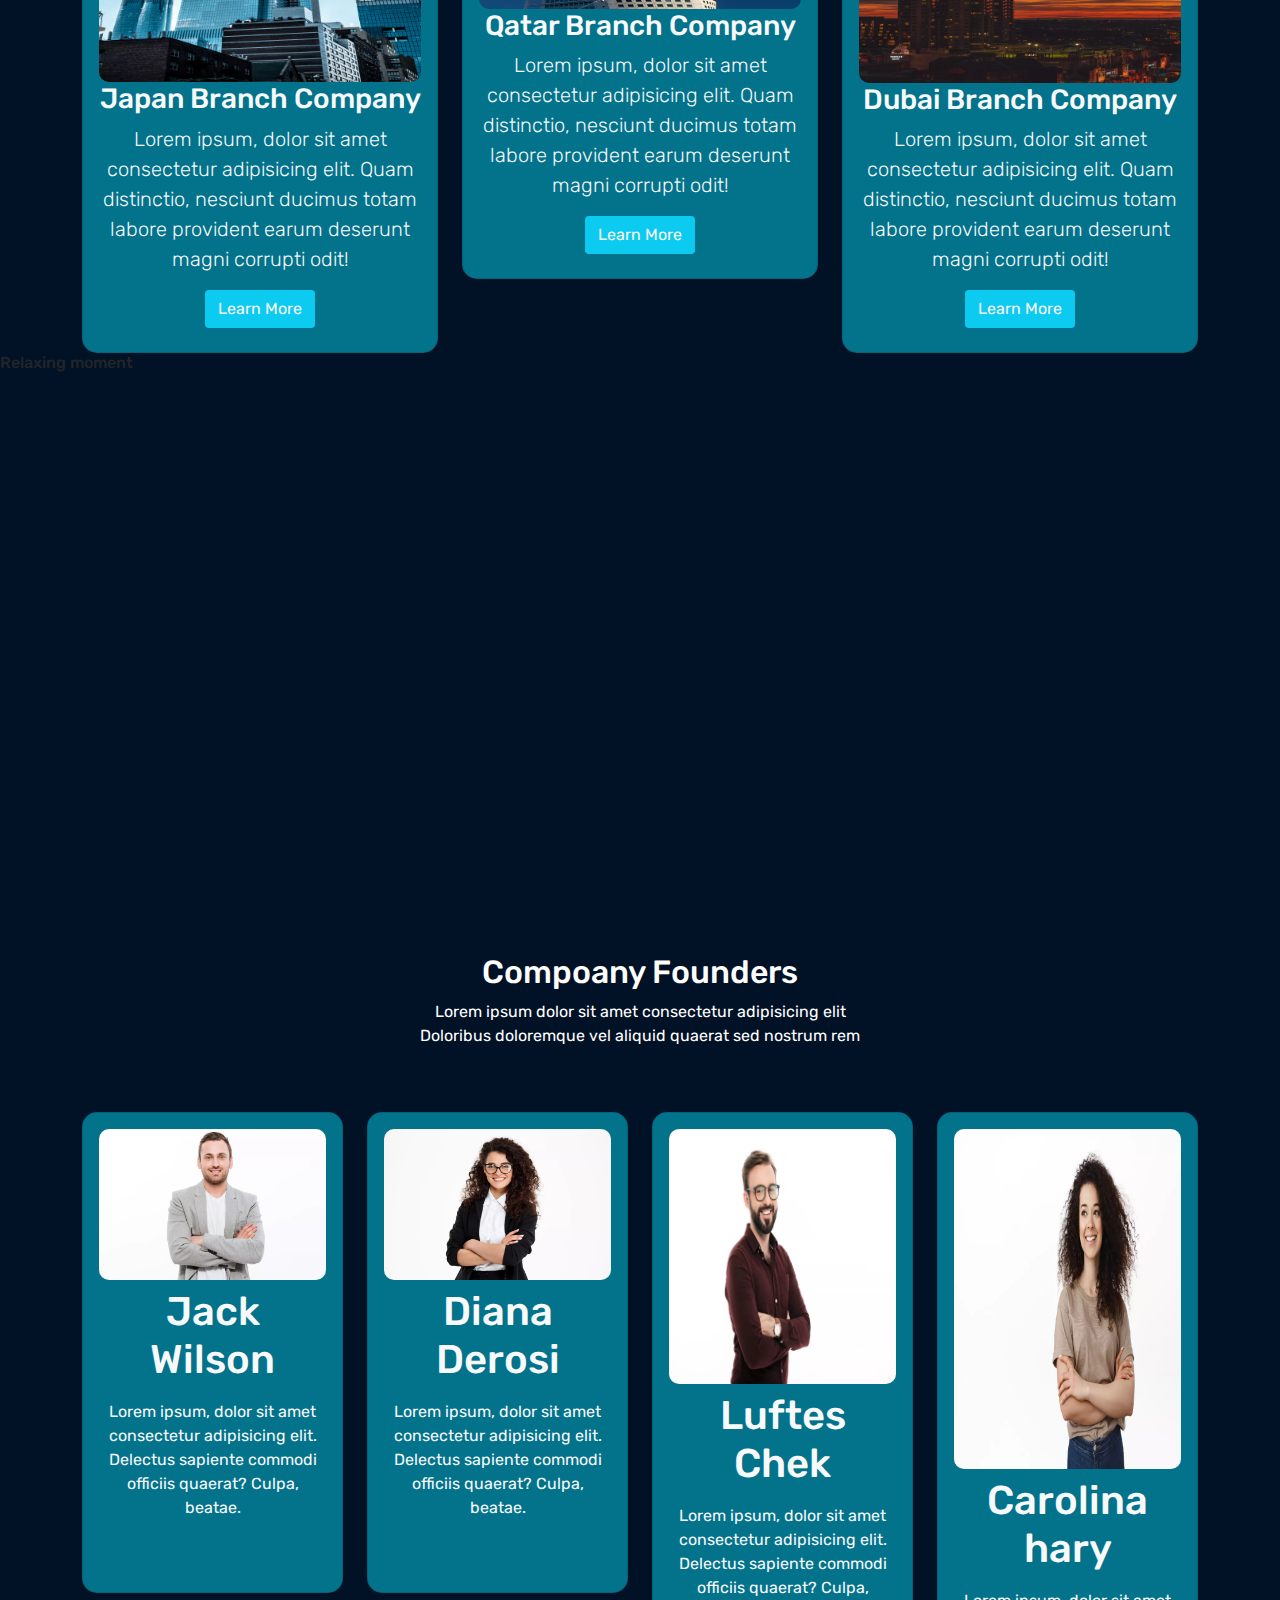
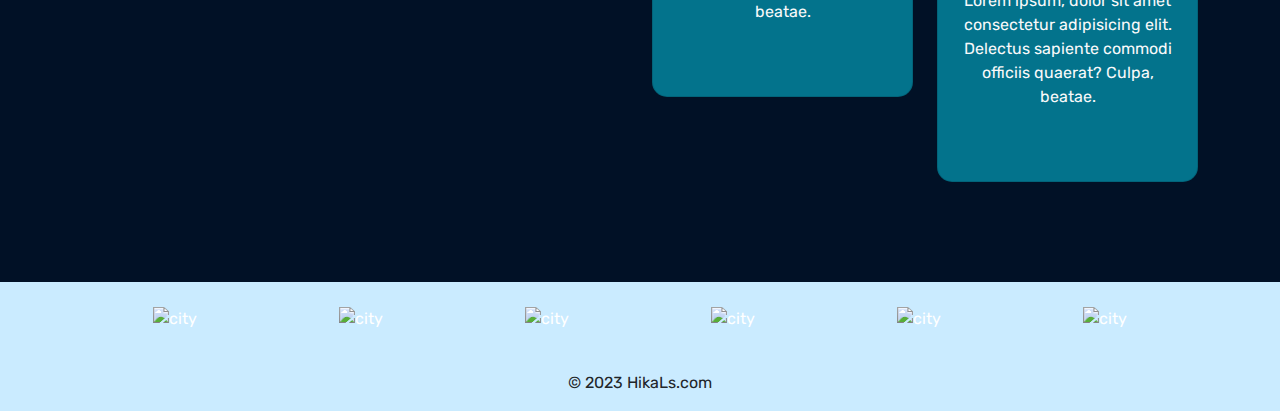
==== commit 8eb96352: "Merge pull request #1 from Moamal-2000/main" ====
--- a/index.html
+++ b/index.html
@@ -3,7 +3,8 @@
 
 <head>
   <meta charset="UTF-8" />
-  <meta name="viewport" content="width=device-width, initial-scale=1.0" />
+  <meta name="viewport" content="width=device-width, initial-scale=1" />
+  <meta name="description" content="Website using html, css, js">
   <title>HIKAL</title>
   <!-- <link
       rel="stylesheet"
@@ -33,7 +34,7 @@
   <!-- navbar -->
   <nav class="navbar navbar-expand-lg bg-body-tertiary text-light">
     <div class="container">
-      <span class="navbar-brand" href="#">
+      <span class="navbar-brand">
         <span class="">HikaLs</span>
         'Group
       </span>
@@ -79,7 +80,7 @@
     </div>
     <div class="carousel-inner">
       <div class="carousel-item active">
-        <img src="assets/imgs/bg.jpg" class="d-block w-100" alt="..." />
+        <img src="assets/imgs/bg.webp" class="d-block w-100" alt="buildings" />
         <div class="carousel-caption">
           <h3>Hikal Real Estate and Buildings Company</h3>
           <p>
@@ -91,7 +92,7 @@
 
 
       <div class="carousel-item">
-        <img src="assets/imgs/vila1.jpg" class="d-block w-100" alt="..." />
+        <img src="assets/imgs/vila1.webp" class="d-block w-100" alt="vila with pool" />
         <div class="carousel-caption">
           <h3>Beautiful House</h3>
           <p>
@@ -102,7 +103,7 @@
         </div>
       </div>
       <div class="carousel-item">
-        <img src="assets/imgs/vila2.jpg" class="d-block w-100" alt="..." />
+        <img src="assets/imgs/vila2.webp" class="d-block w-100" alt="vila" />
         <div class="carousel-caption">
           <h3> Relaxing Time</h3>
           <p>
@@ -145,7 +146,7 @@
                  reprehenderit nisi deleniti veniam nobis aliquam accusamus exercitationem tempora aperiam! Dolorem. adipisicing elit. Placeat omnis, quisquam corporis at re
                 iciendis ex beatae eligendi consequuntur, animi provident natus qui velit excepturi, ea dignissimos
                  mollitia numquam dolorem voluptate.</p> -->
-            <img src="assets/imgs/tower4.jpg" alt="" class="img-fluid height-50%" />
+            <img src="assets/imgs/tower4.webp" alt="tower" class="img-fluid height-50%" />
           </div>
         </div>
         <div style="height: 100px;"></div>
@@ -271,7 +272,7 @@
           <div class="card text-center text-center  pb-2">
             <div class="card-body text-dark">
               <div class="img-area mb-47">
-                <img src="assets/imgs/tower1.jpg" alt="" class="img-fluid" />
+                <img src="assets/imgs/tower1.webp" alt="tower" class="img-fluid" />
               </div>
               <h3 class="card-title text-light">Japan Branch Company</h3>
               <p class="lead text-light">
@@ -288,7 +289,7 @@
           <div class="card text-center text-center bg-#03738C pb-2">
             <div class="card-body text-dark">
               <div class="img-area mb-47">
-                <img src="assets/imgs/tower2.jpg" alt="" class="img-fluid" />
+                <img src="assets/imgs/tower2.webp" alt="tower" class="img-fluid" />
               </div>
               <h3 class="card-title text-light">Qatar Branch Company</h3>
               <p class="lead text-light">
@@ -305,7 +306,7 @@
           <div class="card text-center  bg-#03738C pb-2">
             <div class="card-body text-dark">
               <div class="img-area mb-47">
-                <img src="assets/imgs/tower3.jpg" alt="" class="img-fluid" />
+                <img src="assets/imgs/tower3.webp" alt="tower" class="img-fluid" />
               </div>
               <h3 class="card-title text-light">Dubai Branch Company</h3>
               <p class="lead text-light">
@@ -353,7 +354,7 @@
         <div class=" col-12 col-md-6 col-lg-3">
           <div class="card text-center">
             <div class="card-body">
-              <img src="assets/imgs/p4.jpg" alt="" class="img-fluid " />
+              <img src="assets/imgs/p4.webp" alt="guy with white background" class="img-fluid " />
               <h1 class="card-title py-2 text-light">Jack Wilson</h1>
               <p class="card-text text-light">
                 Lorem ipsum, dolor sit amet consectetur adipisicing elit.
@@ -372,7 +373,7 @@
         <div class="col-12 col-md-6 col-lg-3">
           <div class="card text-center">
             <div class="card-body">
-              <img src="assets/imgs/p3.jpg" alt="" class="img-fluid " />
+              <img src="assets/imgs/p3.webp" alt="girl with white background" class="img-fluid " />
               <h1 class="card-title py-2 text-light">Diana Derosi</h1>
               <p class="card-text text-light ">
                 Lorem ipsum, dolor sit amet consectetur adipisicing elit.
@@ -391,7 +392,7 @@
         <div class="col-12 col-md-6 col-lg-3">
           <div class="card text-center">
             <div class="card-body">
-              <img src="assets/imgs/p5.jpg" alt="" class="img-fluid " />
+              <img src="assets/imgs/p5.webp" alt="guy with white background" class="img-fluid " />
               <h1 class="card-title py-2 text-light">Luftes Chek</h1>
               <p class="card-text text-light">
                 Lorem ipsum, dolor sit amet consectetur adipisicing elit.
@@ -410,7 +411,7 @@
         <div class="col-12 col-md-6 col-lg-3">
           <div class="card text-center">
             <div class="card-body">
-              <img src="assets/imgs/beba.jpg" alt="" class="img-fluid " />
+              <img src="assets/imgs/beba.webp" alt="girl with white background" class="img-fluid " />
               <h1 class="card-title py-2 text-light">Carolina hary</h1>
               <p class="card-text text-light">
                 Lorem ipsum, dolor sit amet consectetur adipisicing elit.
@@ -440,7 +441,7 @@
         <div class="row">
           <div class="col-lg-2 col-md-12 mb-4 mb-md-0">
             <div class="bg-image hover-overlay ripple shadow-1-strong rounded" data-ripple-color="light">
-              <img src="https://mdbcdn.b-cdn.net/img/new/fluid/city/113.webp" class="w-100" />
+              <img src="https://mdbcdn.b-cdn.net/img/new/fluid/city/113.webp" alt="city" class="w-100" />
               <a href="#!">
                 <div class="mask" style="background-color: ffffff"></div>
               </a>
@@ -448,7 +449,7 @@
           </div>
           <div class="col-lg-2 col-md-12 mb-4 mb-md-0">
             <div class="bg-image hover-overlay ripple shadow-1-strong rounded" data-ripple-color="light">
-              <img src="https://mdbcdn.b-cdn.net/img/new/fluid/city/111.webp" class="w-100" />
+              <img src="https://mdbcdn.b-cdn.net/img/new/fluid/city/111.webp" alt="city" class="w-100" />
               <a href="#!">
                 <div class="mask" style="background-color: ffffff;"></div>
               </a>
@@ -456,7 +457,7 @@
           </div>
           <div class="col-lg-2 col-md-12 mb-4 mb-md-0">
             <div class="bg-image hover-overlay ripple shadow-1-strong rounded" data-ripple-color="light">
-              <img src="https://mdbcdn.b-cdn.net/img/new/fluid/city/112.webp" class="w-100" />
+              <img src="https://mdbcdn.b-cdn.net/img/new/fluid/city/112.webp" alt="city" class="w-100" />
               <a href="#!">
                 <div class="mask" style="background-color: ffffff"></div>
               </a>
@@ -464,7 +465,7 @@
           </div>
           <div class="col-lg-2 col-md-12 mb-4 mb-md-0">
             <div class="bg-image hover-overlay ripple shadow-1-strong rounded" data-ripple-color="light">
-              <img src="https://mdbcdn.b-cdn.net/img/new/fluid/city/114.webp" class="w-100" />
+              <img src="https://mdbcdn.b-cdn.net/img/new/fluid/city/114.webp" alt="city" class="w-100" />
               <a href="#!">
                 <div class="mask" style="background-color:ffffff"></div>
               </a>
@@ -472,7 +473,7 @@
           </div>
           <div class="col-lg-2 col-md-12 mb-4 mb-md-0">
             <div class="bg-image hover-overlay ripple shadow-1-strong rounded" data-ripple-color="light">
-              <img src="https://mdbcdn.b-cdn.net/img/new/fluid/city/115.webp" class="w-100" />
+              <img src="https://mdbcdn.b-cdn.net/img/new/fluid/city/115.webp" alt="city" class="w-100" />
               <a href="#!">
                 <div class="mask" style="background-color: ffffff"></div>
               </a>
@@ -480,7 +481,7 @@
           </div>
           <div class="col-lg-2 col-md-12 mb-4 mb-md-0">
             <div class="bg-image hover-overlay ripple shadow-1-strong rounded" data-ripple-color="light">
-              <img src="https://mdbcdn.b-cdn.net/img/new/fluid/city/116.webp" class="w-100" />
+              <img src="https://mdbcdn.b-cdn.net/img/new/fluid/city/116.webp" alt="city" class="w-100" />
               <a href="#!">
                 <div class="mask" style="background-color: ffffff"></div>
               </a>
@@ -495,7 +496,7 @@
     <!-- Copyright -->
     <div class="Copyright text-center p-3 text-dark" style="background-color:caebff;">
       © 2023
-      <a class="text-dark " href="/about.html">HikaLs.com</a>
+      <a class="text-dark " href="about.html">HikaLs.com</a>
     </div>
     <!-- Copyright -->
   </footer>
--- a/assets/css/styles.min.css
+++ b/assets/css/styles.min.css
@@ -1,4 +1,3 @@
-
 :root {
     --clr-1: #0a2658;
     --clr-2: #cbe5fe;
@@ -13,15 +12,17 @@
     --clr-11: #f2f2f2;
     --clr-12: #e30020;
     --clr-13: #2a97f6;
-    
-}
+
+}
+
 * {
     margin: 0;
     padding: 0;
     box-sizing: border-box;
-    
-   
-}
+
+
+}
+
 body {
     /* background: rgb(228, 228, 228); */
     background-color: #011126;
@@ -59,18 +60,19 @@
     background-color: rgba(0, 0, 0, 0.50);
 } */
 
-.quality{
+.quality {
     display: flex;
     justify-content: space-between;
     align-items: center;
 }
-.about-{
+
+.about- {
     display: flex !important;
     justify-content: space-between;
     align-items: center;
 }
 
-.first_col{
+.first_col {
     background-color: #f5f5f5;
     height: 550px;
     position: relative;
@@ -78,31 +80,36 @@
     left: 155px;
     top: 171px;
     border-radius: 30px;
-    
-}
-.img-fluid{
+
+}
+
+.img-fluid {
     border-radius: 10px;
 }
-.last_row{
+
+.last_row {
     width: 60% !important;
     position: relative !important;
     left: 350px;
     top: 50px;
     height: 200px;
-     padding-bottom: 100px !important;
-     background-color: #f5f5f5;
-     border-radius: 30px;
-}
-
-.btn-primary{
+    padding-bottom: 100px !important;
+    background-color: #f5f5f5;
+    border-radius: 30px;
+}
+
+.btn-primary {
     background-color: #0c0649;
     border: #ffffff;
 }
-.btn-primary:hover{
-    background-color: #0a2658;;
- 
-}
-.form-control{
+
+.btn-primary:hover {
+    background-color: #0a2658;
+    ;
+
+}
+
+.form-control {
     height: 52px;
     background-color: #ffffff;
     font-size: 14px;
@@ -111,6 +118,7 @@
     /* border: 1px solid #ffffff; */
 
 }
+
 /* .form-control[type=text]:focus{
     border: 2px solid #ffffff;
 } */
@@ -121,8 +129,8 @@
 .card {
     background-color: #03738C;
     border-radius: 15px;
-    
-     
+
+
 }
 
 
@@ -133,47 +141,50 @@
 .btn:hover{
     background-color: #776bff;
 } */
-.fallwidth{ 
-    background-image: url(assets/imgs/attatshment.jpg);
-    
+.fallwidth {
+
+
     height: 500px;
     background-position: center;
     background-size: cover;
     background-repeat: no-repeat;
     background-attachment: fixed;
-    
-    width: 100% ;
-}  
-    
-    .fall{
-    background-image: url(assets/imgs/vila3.jpg);
-   
+
+    width: 100%;
+}
+
+.fall {
+
+
     height: 500px;
     background-position: center;
     background-size: cover;
     background-repeat: no-repeat;
     background-attachment: fixed;
-    
-    
-    width: 100% ;
-} 
-.fallcover{
-    background-image: url(assets/imgs/attatshment2.jpg) ;
-   
+
+
+    width: 100%;
+}
+
+.fallcover {
+
+
     height: 500px;
     background-position: center;
-    background-size: cover ;
-    background-repeat: no-repeat ;
-    background-attachment: fixed ;
-
-    
-    width: 100% ;
-} 
-.footer{
-   background-color: var(--clr-11);
- 
-}
-.Copyright a{
+    background-size: cover;
+    background-repeat: no-repeat;
+    background-attachment: fixed;
+
+
+    width: 100%;
+}
+
+.footer {
+    background-color: var(--clr-11);
+
+}
+
+.Copyright a {
     text-decoration: none;
 
 }
@@ -183,10 +194,11 @@
 /* about  */
 
 
-.imgabout{
-    width: 100%;
-    height: 100%;
-}
+.imgabout {
+    width: 100%;
+    height: 100%;
+}
+
 .paragraf_about p {
     margin: 0;
     padding: 0;
@@ -194,13 +206,14 @@
     display: flex;
     justify-content: center;
     align-items: center;
-    
-
-}
-.footer-about{
+
+
+}
+
+.footer-about {
     background-color: #03738C;
     text-decoration: none;
-    
+
 }
 
 
@@ -345,9 +358,9 @@
 }
 body {
     /* background: rgb(228, 228, 228); */
-    /* background-color : #011126;
+/* background-color : #011126;
     font-family: 'Rubik', sans-serif; */
-    /* font-family: Georgia, 'Times New Roman', Times, serif; */
+/* font-family: Georgia, 'Times New Roman', Times, serif; */
 
 
 .bg-main {
@@ -380,18 +393,19 @@
     background-color: rgba(0, 0, 0, 0.50);
 } */
 
-.quality{
+.quality {
     display: flex;
     justify-content: space-between;
     align-items: center;
 }
-.about-{
+
+.about- {
     display: flex !important;
     justify-content: space-between;
     align-items: center;
 }
 
-.first_col{
+.first_col {
     background-color: #f5f5f5;
     height: 550px;
     position: relative;
@@ -399,31 +413,36 @@
     left: 155px;
     top: 171px;
     border-radius: 30px;
-    
-}
-.img-fluid{
+
+}
+
+.img-fluid {
     border-radius: 10px;
 }
-.last_row{
+
+.last_row {
     width: 60% !important;
     position: relative !important;
     left: 350px;
     top: 50px;
     height: 200px;
-     padding-bottom: 100px !important;
-     background-color: #f5f5f5;
-     border-radius: 30px;
-}
-
-.btn-primary{
+    padding-bottom: 100px !important;
+    background-color: #f5f5f5;
+    border-radius: 30px;
+}
+
+.btn-primary {
     background-color: #0c0649;
     border: #ffffff;
 }
-.btn-primary:hover{
-    background-color: #0a2658;;
- 
-}
-.form-control{
+
+.btn-primary:hover {
+    background-color: #0a2658;
+    ;
+
+}
+
+.form-control {
     height: 52px;
     background-color: #ffffff;
     font-size: 14px;
@@ -432,6 +451,7 @@
     /* border: 1px solid #ffffff; */
 
 }
+
 /* .form-control[type=text]:focus{
     border: 2px solid #ffffff;
 } */
@@ -442,8 +462,8 @@
 .card {
     background-color: #03738C;
     border-radius: 15px;
-    
-     
+
+
 }
 
 
@@ -454,44 +474,48 @@
 .btn:hover{
     background-color: #776bff;
 } */
-.fallwidth{
-    background-image: url(/assets/imgs/attatshment.jpg);
-   
+.fallwidth {
+    background-image: url(assets/imgs/attatshment.webp);
+
     height: 500px;
     background-position: center;
     background-size: cover;
     background-repeat: no-repeat;
     background-attachment: fixed;
-    
-    width: 100%;
-} 
-.fall{
-    background-image: url(/assets/imgs/vila3.jpg);
-   
+
+    width: 100%;
+}
+
+.fall {
+    background-image: url(assets/imgs/vila3.webp);
+
     height: 500px;
     background-position: center;
     background-size: cover;
     background-repeat: no-repeat;
     background-attachment: fixed;
-    
-    width: 100%;
-} 
-.fallcover{
-    background-image: url(/assets/imgs/attatshment2.jpg);
-   
+
+    width: 100%;
+}
+
+.fallcover {
+    background-image: url(assets/imgs/attatshment2.webp);
+
     height: 500px;
     background-position: center;
     background-size: cover;
     background-repeat: no-repeat;
     background-attachment: fixed;
-    
-    width: 100%;
-} 
-.footer{
-   background-color: var(--clr-11);
- 
-}
-.Copyright a{
+
+    width: 100%;
+}
+
+.footer {
+    background-color: var(--clr-11);
+
+}
+
+.Copyright a {
     text-decoration: none;
 
 }
@@ -501,10 +525,11 @@
 /* about  */
 
 
-.imgabout{
-    width: 100%;
-    height: 100%;
-}
+.imgabout {
+    width: 100%;
+    height: 100%;
+}
+
 .paragraf_about p {
     margin: 0;
     padding: 0;
@@ -512,13 +537,14 @@
     display: flex;
     justify-content: center;
     align-items: center;
-    
-
-}
-.footer-about{
+
+
+}
+
+.footer-about {
     background-color: #03738C;
     text-decoration: none;
-    
+
 }
 
 
